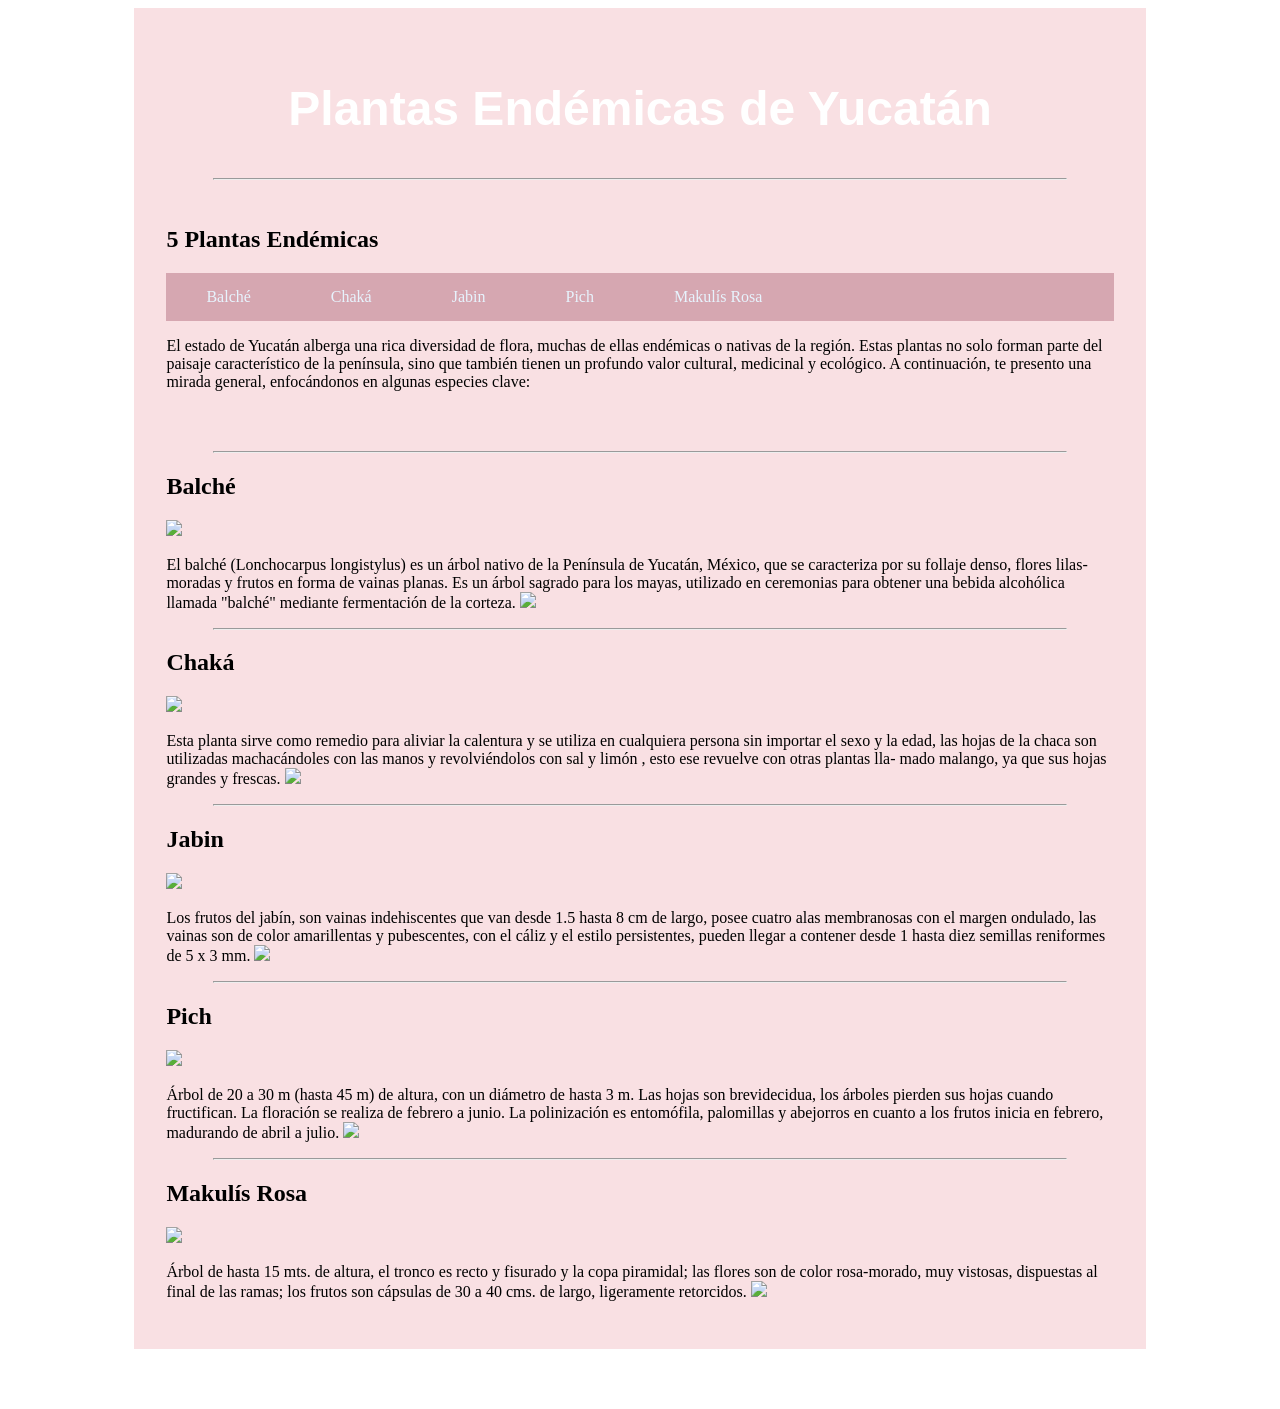
==== Plantas/index.html @ adfbd091 "Add files via upload" ====
<!DOCTYPE html> 
<html>
        
     <head>
        <link rel="icon" href="icono2.png">
        <title>Plantas Endemicas de Yucatan</title>
            <style>
        h1{
            font-family: arial;
            color: white;
            background-image: url("Pagina personal\img\banner.jpg");
            background-size: 100%;
            padding: 20px;
        }

        p{
            font-size: 19;
        }

        h2{
            font-size: 33;
        }

        ul{
            list-style-type: none;
            margin: 0;
            padding: 0;
            overflow: hidden;
            background-color: rgb(214, 167, 177);
         }

         li{
            float: left;
         }

         li a{
            display: block;
            color: rgb(231, 243, 253);
            text-align: center;
            padding: 15px 40px;
            text-decoration: none;
         }

         li a:hover {
            background-color:  rgb(211, 101, 125);
         }
    </style>
    </head>

     <Body background="Pagina personal/img/namelesscv-20210208165913-1612838000.png">
        <center>
         <table width="80%" border="0" cellpadding="30px" bgcolor="#f9e0e3">
            <tr>
                <td>
                    <center> <h1> <font size="9px">Plantas Endémicas de Yucatán </font> </h1> </center>
                    <p></p>
                    <center>  <section id="menu"> </section><hr width="90%"> </center>  
                    <br>
                    <h2>  5 Plantas Endémicas </h2>
                    <p></p>
                    <ul>
                        <li> <a href="#balche">Balché</a> </li>
                        <li> <a href="#chaka"> Chaká </a> </li>
                        <li> <a href="#jabin"> Jabin </a> </li>
                        <li> <a href="#pich"> Pich </a> </li>
                        <li> <a href="#makulis"> Makulís Rosa</a> </li>
                    </ul>

                    <p> El estado de Yucatán alberga una rica diversidad de flora, muchas de ellas endémicas o nativas de la región. Estas plantas no solo forman parte del paisaje característico de la península, sino que también tienen un profundo valor cultural, medicinal y ecológico. A continuación, te presento una mirada general, enfocándonos en algunas especies clave:
                    </p>
                     <br></br>
                <center> <hr width="90%"> </center>
                    <p></p>
                    <section id="balche">
                    <h2> Balché </h2>
                    </section>

                    <p></p>
                    <img src="Pagina personal/img/balche.jpg" width="500px">
                    <p>
                        El balché (Lonchocarpus longistylus) es un árbol nativo de la Península de Yucatán, México, que se caracteriza por su follaje denso, flores lilas-moradas y frutos en forma de vainas planas. Es un árbol sagrado para los mayas, utilizado en ceremonias para obtener una bebida alcohólica llamada "balché" mediante fermentación de la corteza. 
                        <a href="#menu"> <img src="regreso.png"> </a>
                    </p>

                <center> <hr width="90%"> </center>
                    <p></p>
                    <section id="chaka">
                    <h2> Chaká </h2>
                    </section>
                    <p></p>
                    <img src="img/chaka.jpg" width="500px">
                    <p>
                        Esta planta sirve como remedio para aliviar la calentura y se utiliza en cualquiera persona sin importar el sexo y la edad, las hojas de la chaca son utilizadas machacándoles con las manos y revolviéndolos con sal y limón , esto ese revuelve con otras plantas lla- mado malango, ya que sus hojas grandes y frescas. 
                        <a href="#menu"> <img src="regreso.png"> </a>
                     </p>

                <center> <hr width="90%"> </center>
                    <p></p>
                    <section id="jabin">
                    <h2> Jabin </h2>
                    </section>
                    <p></p>
                    
                    <img src="img/jabin.jpg" width="500px">
                    <p>
                        Los frutos del jabín, son vainas indehiscentes que van desde 1.5 hasta 8 cm de largo, posee cuatro alas membranosas con el margen ondulado, las vainas son de color amarillentas y pubescentes, con el cáliz y el estilo persistentes, pueden llegar a contener desde 1 hasta diez semillas reniformes de 5 x 3 mm.
                        <a href="#menu"> <img src="regreso.png"> </a>
                    </p>

                <center> <hr width="90%"> </center>
                    <p></p>
                    <section id="pich">
                    <h2> Pich </h2>
                    </section>
                    <p></p>
                    
                    <img src="img/pich.jpg" width="500px">
                    <p>
                        Árbol de 20 a 30 m (hasta 45 m) de altura, con un diámetro de hasta 3 m. Las hojas son brevidecidua, los árboles pierden sus hojas cuando fructifican. La floración se realiza de febrero a junio. La polinización es entomófila, palomillas y abejorros en cuanto a los frutos inicia en febrero, madurando de abril a julio.
                        <a href="#menu"> <img src="regreso.png"> </a>
                    </p>

                <center> <hr width="90%"> </center>
                    <p></p>
                    <h2> <section id="makulis"> Makulís Rosa </h2>
                    </section>
                    <p></p>
                    <section id="balche">
                    <img src="Pagina personal/img/makulis.jpg" width="450px">
                    <p>
                        Árbol de hasta 15 mts. de altura, el tronco es recto y fisurado y la copa piramidal; las flores son de color rosa-morado, muy vistosas, dispuestas al final de las ramas; los frutos son cápsulas de 30 a 40 cms. de largo, ligeramente retorcidos.
                        <a href="#menu"> <img src="regreso.png"> </a>
                    </p>

                </td>
            </tr>
         </table>
         
    <footer> <Center> <h4> <font color="white"> Derechos Reservados gonzales-y-quijano©copyj2025 </font> </h4> </Center> </footer> 

        </center> 
    </body>

</html>
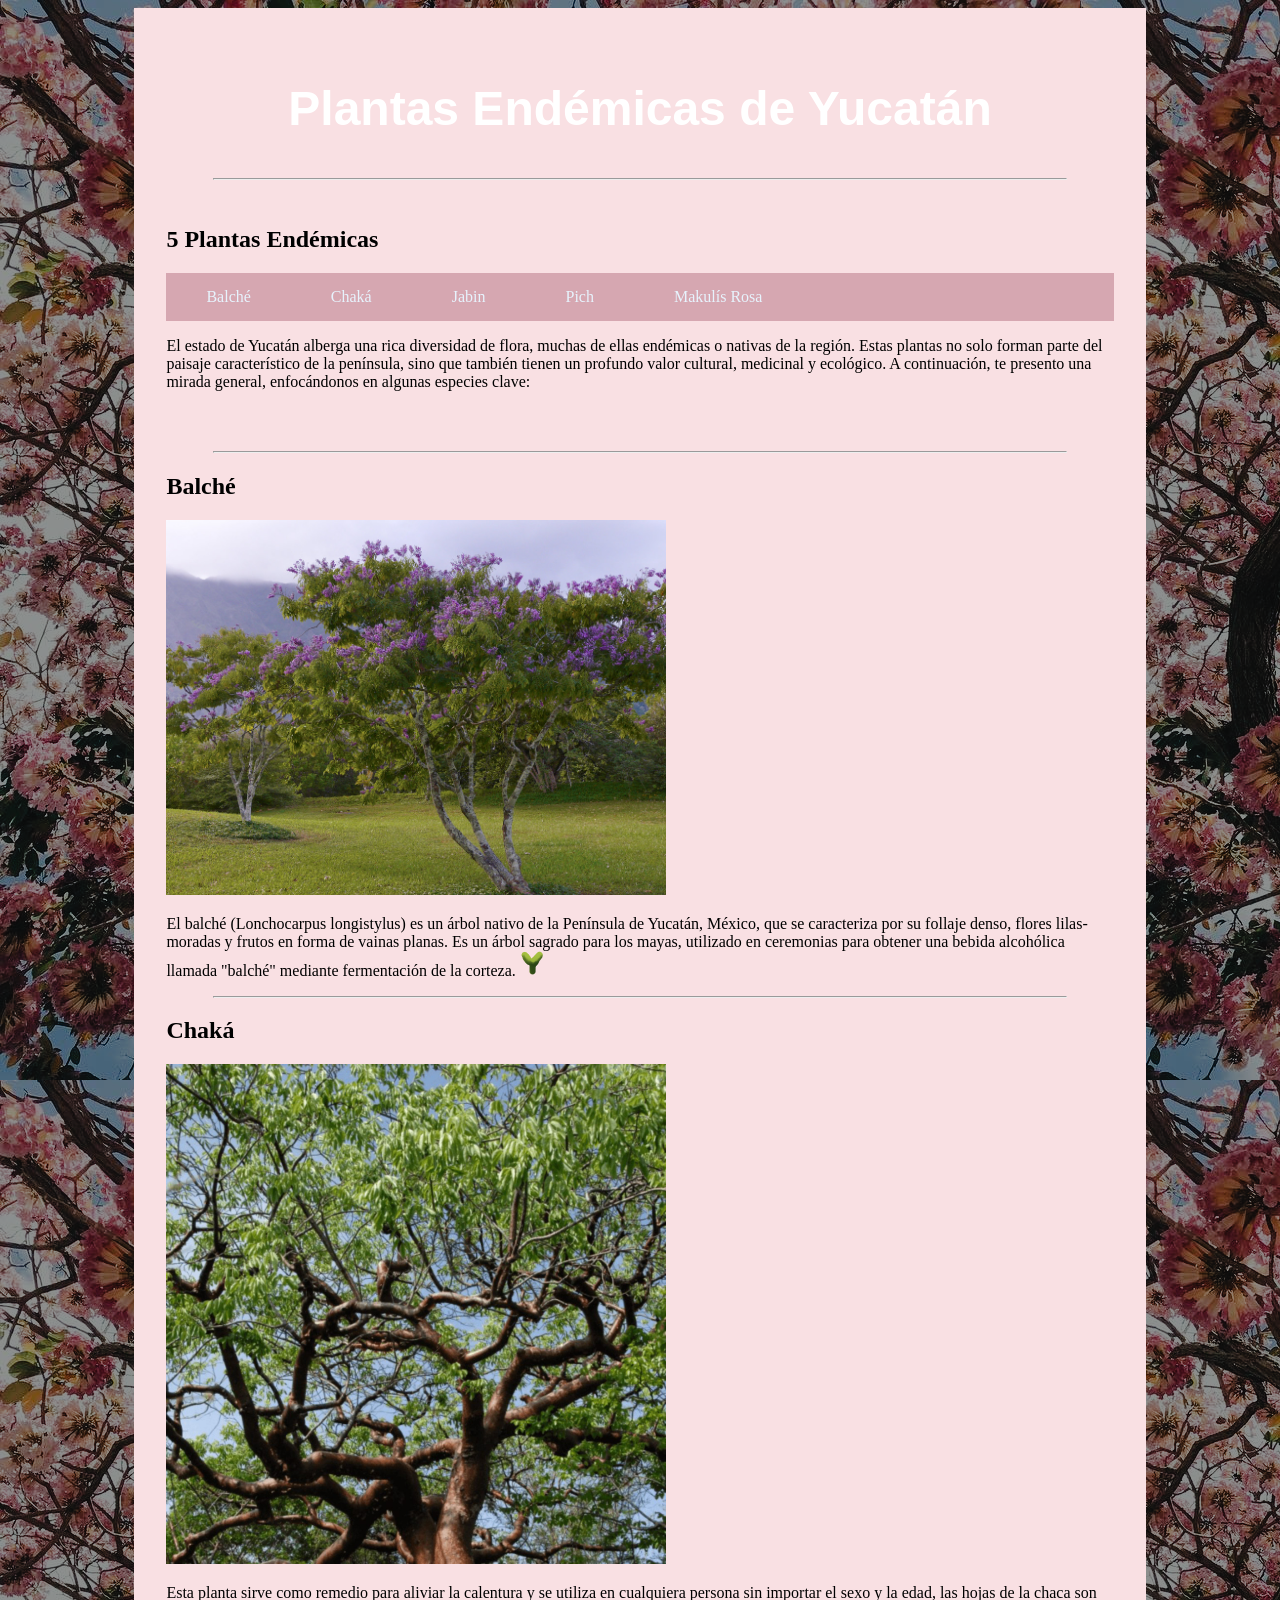
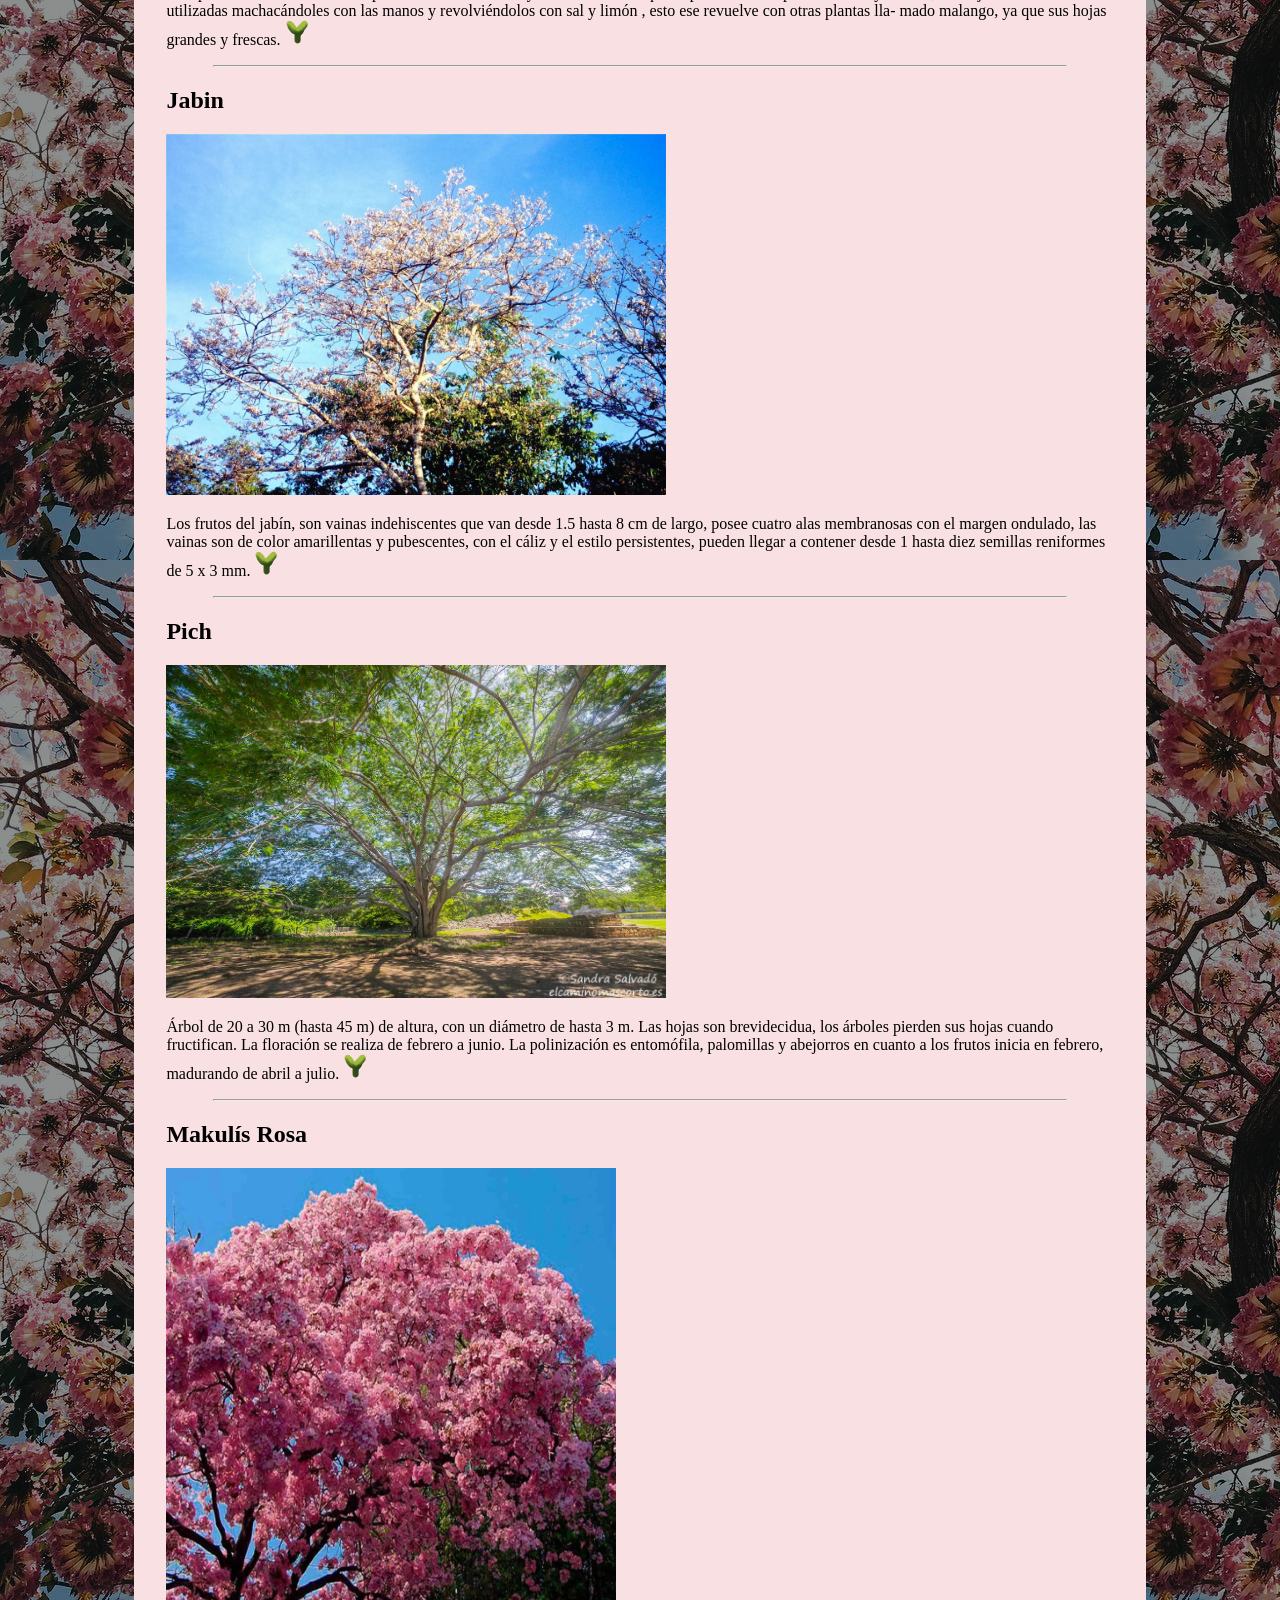
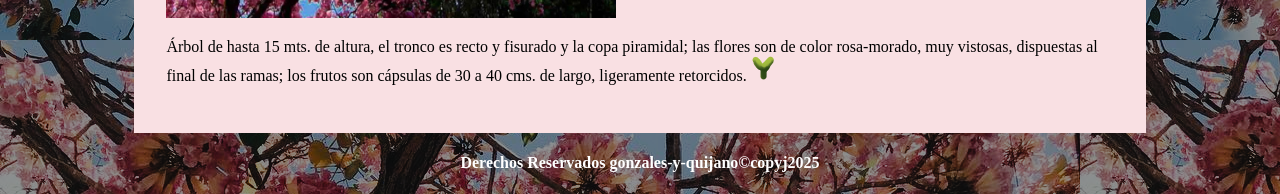
==== commit b818b339: "Add files via upload" ====
--- a/Plantas/index.html
+++ b/Plantas/index.html
@@ -47,7 +47,7 @@
     </style>
     </head>
 
-     <Body background="Pagina personal/img/namelesscv-20210208165913-1612838000.png">
+     <Body background="/img/namelesscv-20210208165913-1612838000.png">
         <center>
          <table width="80%" border="0" cellpadding="30px" bgcolor="#f9e0e3">
             <tr>
@@ -76,10 +76,10 @@
                     </section>
 
                     <p></p>
-                    <img src="Pagina personal/img/balche.jpg" width="500px">
+                    <img src="/img/balche.jpg" width="500px">
                     <p>
                         El balché (Lonchocarpus longistylus) es un árbol nativo de la Península de Yucatán, México, que se caracteriza por su follaje denso, flores lilas-moradas y frutos en forma de vainas planas. Es un árbol sagrado para los mayas, utilizado en ceremonias para obtener una bebida alcohólica llamada "balché" mediante fermentación de la corteza. 
-                        <a href="#menu"> <img src="regreso.png"> </a>
+                        <a href="#menu"> <img src="/img/regreso.png"> </a>
                     </p>
 
                 <center> <hr width="90%"> </center>
@@ -88,10 +88,10 @@
                     <h2> Chaká </h2>
                     </section>
                     <p></p>
-                    <img src="img/chaka.jpg" width="500px">
+                    <img src="/img/chaka.jpg" width="500px">
                     <p>
                         Esta planta sirve como remedio para aliviar la calentura y se utiliza en cualquiera persona sin importar el sexo y la edad, las hojas de la chaca son utilizadas machacándoles con las manos y revolviéndolos con sal y limón , esto ese revuelve con otras plantas lla- mado malango, ya que sus hojas grandes y frescas. 
-                        <a href="#menu"> <img src="regreso.png"> </a>
+                        <a href="#menu"> <img src="/img/regreso.png"> </a>
                      </p>
 
                 <center> <hr width="90%"> </center>
@@ -101,10 +101,10 @@
                     </section>
                     <p></p>
                     
-                    <img src="img/jabin.jpg" width="500px">
+                    <img src="/img/jabin.jpg" width="500px">
                     <p>
                         Los frutos del jabín, son vainas indehiscentes que van desde 1.5 hasta 8 cm de largo, posee cuatro alas membranosas con el margen ondulado, las vainas son de color amarillentas y pubescentes, con el cáliz y el estilo persistentes, pueden llegar a contener desde 1 hasta diez semillas reniformes de 5 x 3 mm.
-                        <a href="#menu"> <img src="regreso.png"> </a>
+                        <a href="#menu"> <img src="/img/regreso.png"> </a>
                     </p>
 
                 <center> <hr width="90%"> </center>
@@ -114,10 +114,10 @@
                     </section>
                     <p></p>
                     
-                    <img src="img/pich.jpg" width="500px">
+                    <img src="/img/pich.jpg" width="500px">
                     <p>
                         Árbol de 20 a 30 m (hasta 45 m) de altura, con un diámetro de hasta 3 m. Las hojas son brevidecidua, los árboles pierden sus hojas cuando fructifican. La floración se realiza de febrero a junio. La polinización es entomófila, palomillas y abejorros en cuanto a los frutos inicia en febrero, madurando de abril a julio.
-                        <a href="#menu"> <img src="regreso.png"> </a>
+                        <a href="#menu"> <img src="/img/regreso.png"> </a>
                     </p>
 
                 <center> <hr width="90%"> </center>
@@ -126,10 +126,10 @@
                     </section>
                     <p></p>
                     <section id="balche">
-                    <img src="Pagina personal/img/makulis.jpg" width="450px">
+                    <img src="/img/makulis.jpg" width="450px">
                     <p>
                         Árbol de hasta 15 mts. de altura, el tronco es recto y fisurado y la copa piramidal; las flores son de color rosa-morado, muy vistosas, dispuestas al final de las ramas; los frutos son cápsulas de 30 a 40 cms. de largo, ligeramente retorcidos.
-                        <a href="#menu"> <img src="regreso.png"> </a>
+                        <a href="#menu"> <img src="/img/regreso.png"> </a>
                     </p>
 
                 </td>
